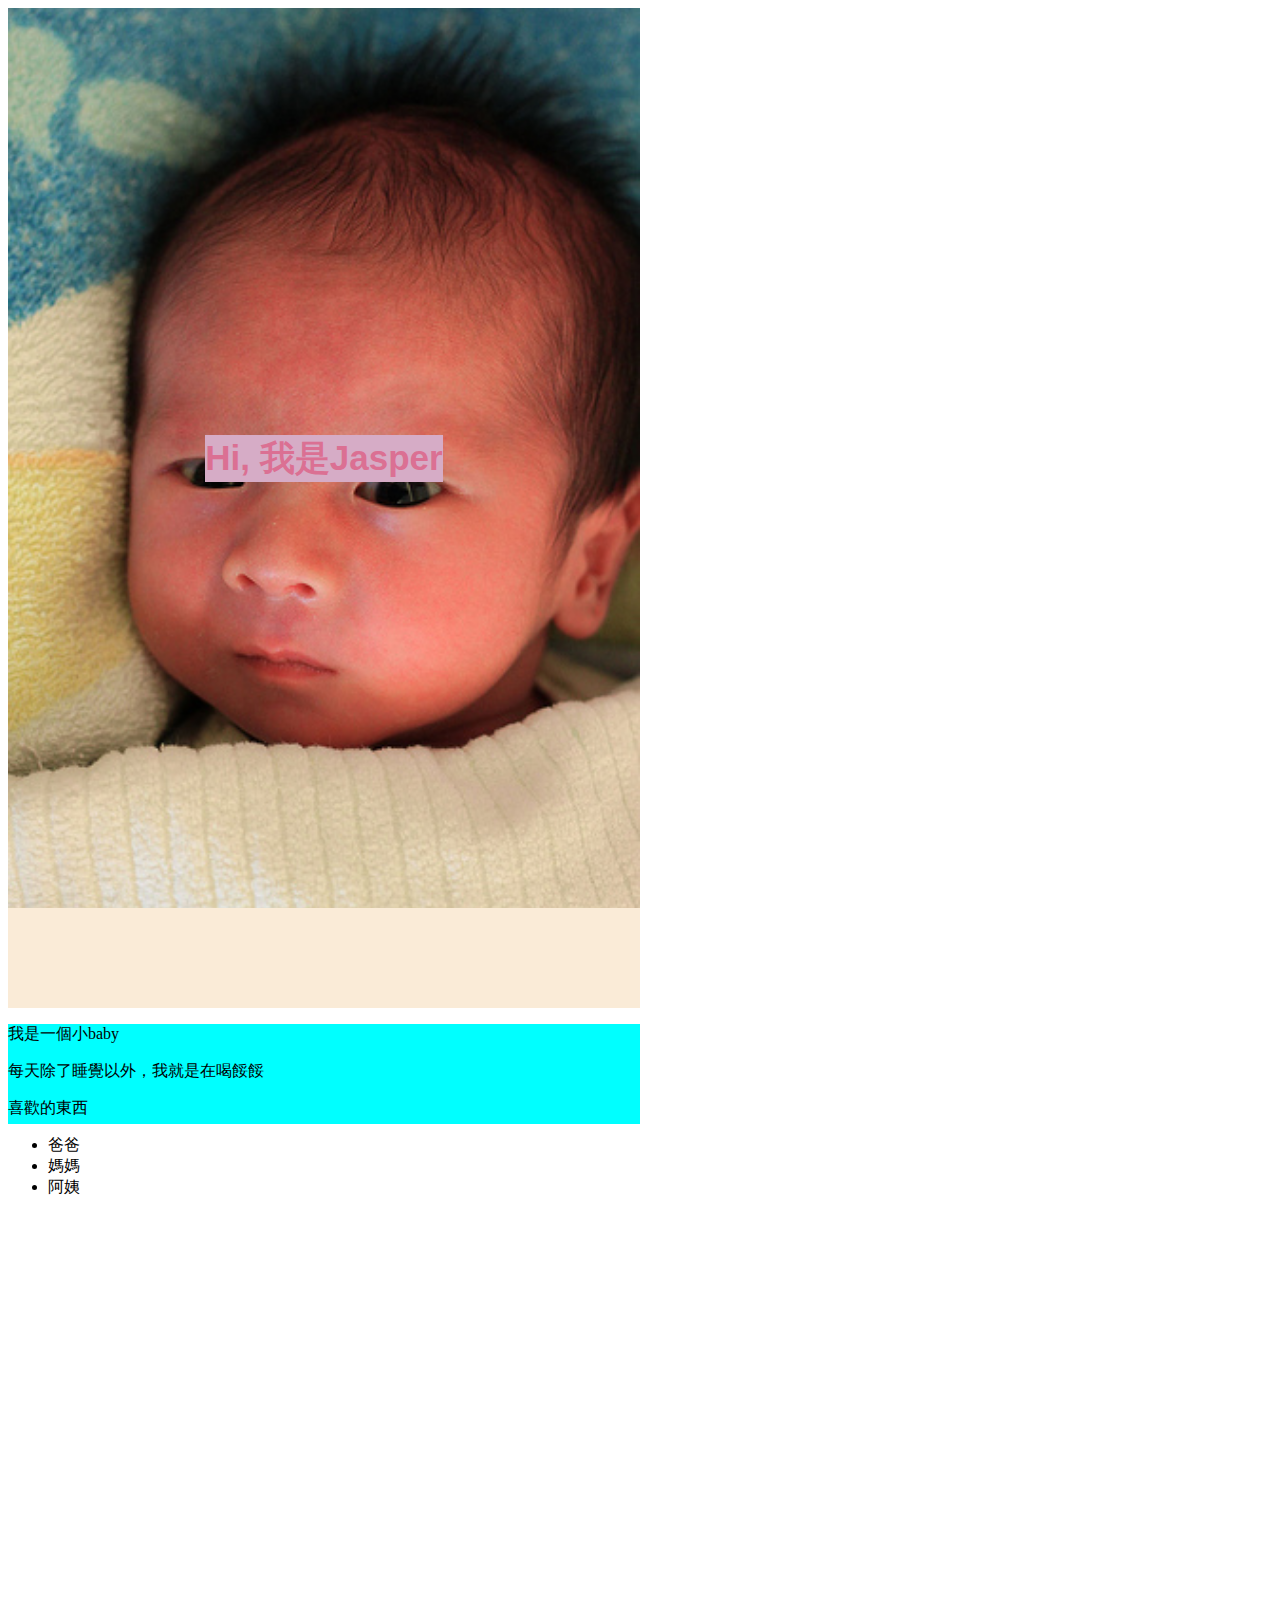
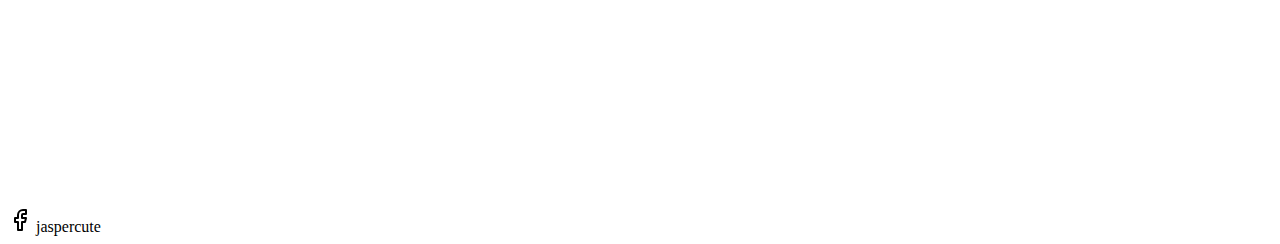
==== index.html @ be3c5577 "create project" ====
<!DOCTYPE html>
<html lang="en">
<head>
    <meta charset="UTF-8">
    <meta name="viewport" content="width=device-width, initial-scale=1.0">
    <meta http-equiv="X-UA-Compatible" content="ie=edge">
    <title>Document</title>
    <link rel="stylesheet" href="style.css">
</head>
<body>
    <section class="home">
       
    <!-- <img src="2W Jasper 2.jpg" alt=""/> -->
    <h1>Hi, 我是Jasper</h1>
    </section>

<section class="about-me">
    <div class="left"></div>
    <div class="right">
        <div class="text">
    <p>我是一個小baby<br/></p>
    <p>每天除了睡覺以外，我就是在喝餒餒<br/></p>

    <p>喜歡的東西<br/></p>
    <ul>
            <li>爸爸</li>
            <li>媽媽</li>
            <li>阿姨</li>
           </ul>
        </div>
    </div>
            </section>

           <div>
               <img src="facebook.svg" />
               <a>jaspercute</a>
            </div>

</body>
</html>
---- style.css ----
@import url('https://fonts.googleapis.com/css?family=Noto+Sans+TC&display=swap');

h1{
font-size:35px; 
font-family:Arial; 
color:palevioletred;
background-color:rgb(214, 172, 198)
}

.大標題｛
color:red;   
}

body{background-color:black;}

/* *{
box-sizing: border-box; 
padding: 0; 
margin: 0;
} */
.home{
    width: 50%;
    height: 100vh;
    background-image: url('2W Jasper 2.jpg'); 
    background-size: cover;
    background-position: center;
    display: flex;
    justify-content: center;
    align-items: center;
}
.about-me{
    windows: 100%;
    height: 100vh; 
    background-color: blueviolet
    display: flex; 
}
.left{
    height: 100px; 
    width: 50%;
    background-color: antiquewhite
}
.right{
    height: 100px;
    width: 50%;  
    background-color: aqua
}
.contact{
    width: 100%; 
    height: 100vh; 
    background-color: azure
}
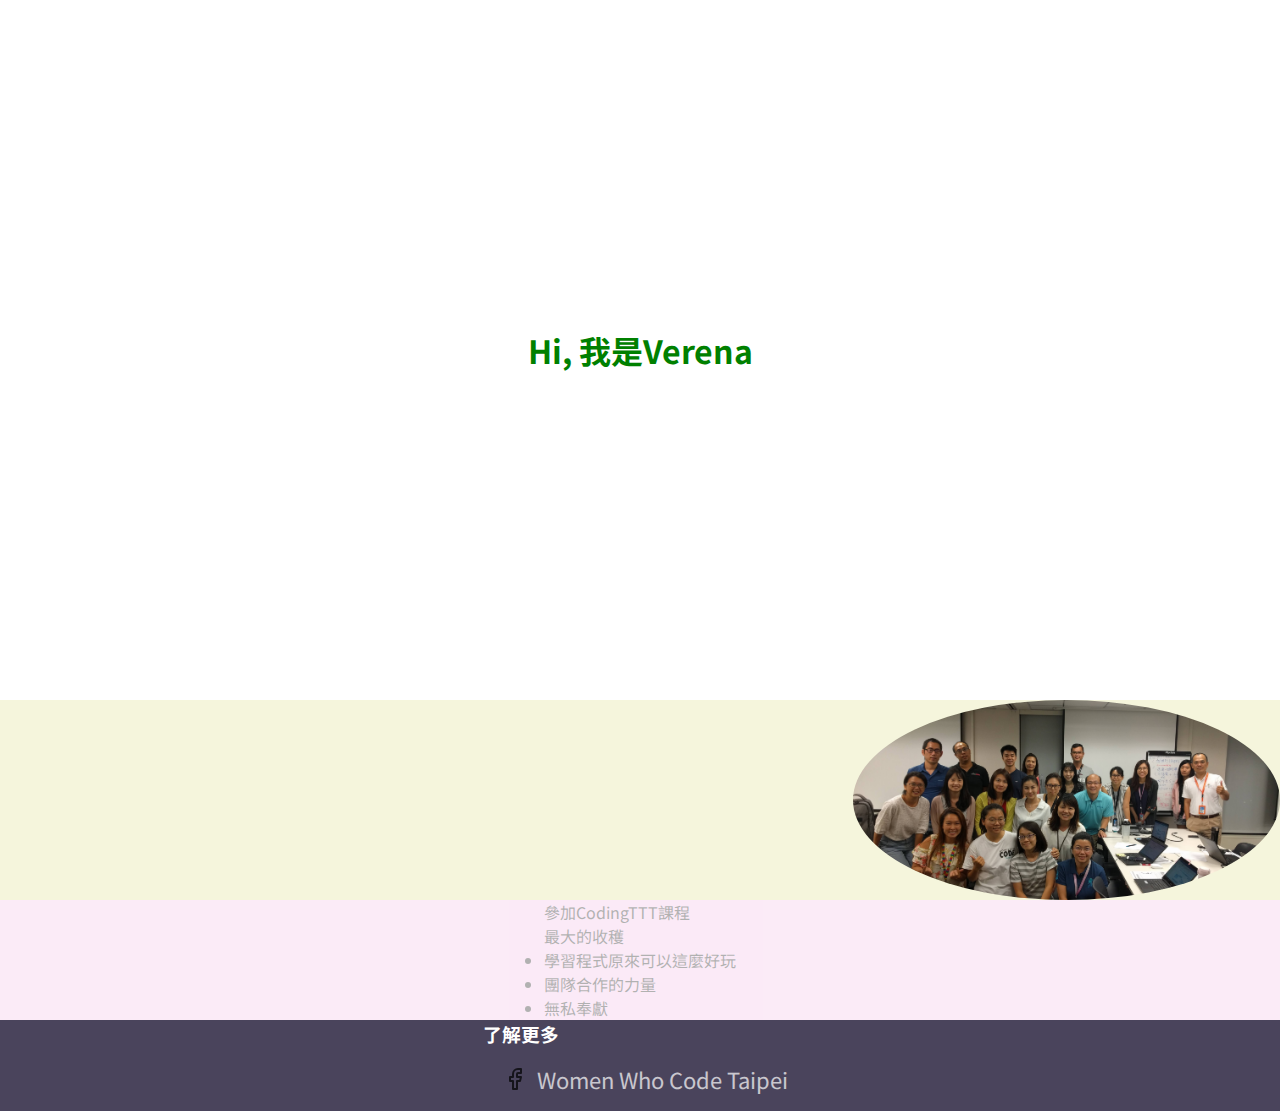
==== commit 0c74379f: "1016update" ====
--- a/index.html
+++ b/index.html
@@ -8,33 +8,37 @@
     <link rel="stylesheet" href="style.css">
 </head>
 <body>
-    <section class="home">
+    <section id="home" class="home">
        
     <!-- <img src="2W Jasper 2.jpg" alt=""/> -->
-    <h1>Hi, 我是Jasper</h1>
+        <h1>Hi, 我是Verena</h1>
     </section>
 
-<section class="about-me">
-    <div class="left"></div>
-    <div class="right">
-        <div class="text">
-    <p>我是一個小baby<br/></p>
-    <p>每天除了睡覺以外，我就是在喝餒餒<br/></p>
-
-    <p>喜歡的東西<br/></p>
-    <ul>
-            <li>爸爸</li>
-            <li>媽媽</li>
-            <li>阿姨</li>
-           </ul>
+    <section id="content" class="content">
+        <div class="left"></div>
+        <div class="middle"></div>
+        <div class="right"></div>
+    </section>
+    <section class="about-me">
+        <div>
+            <p>參加CodingTTT課程<br/></p>
+                       <p>最大的收穫<br/></p>
+            <ul>
+                <li>學習程式原來可以這麼好玩</li>
+                <li>團隊合作的力量</li>
+                <li>無私奉獻</li>
+            </ul>
         </div>
-    </div>
-            </section>
-
-           <div>
-               <img src="facebook.svg" />
-               <a>jaspercute</a>
-            </div>
+    </section>
+    <section id="contact" class="contact">
+        <div class="contact-content">
+            <h3>了解更多</h3>
+            <a href="">
+            <img src="facebook.svg" />
+            <span>Women Who Code Taipei</span>
+            </a>
+        </div>
+    </section>
 
 </body>
 </html>--- a/style.css
+++ b/style.css
@@ -1,51 +1,102 @@
-@import url('https://fonts.googleapis.com/css?family=Noto+Sans+TC&display=swap');
-
-h1{
-font-size:35px; 
-font-family:Arial; 
-color:palevioletred;
-background-color:rgb(214, 172, 198)
+@import url("https://fonts.googleapis.com/css?family=Noto+Sans+TC:300,700&display=swap&subset=chinese-traditional");
+* {
+  margin: 0;
+  padding: 0;
+  box-sizing: border-box;
 }
-
-.大標題｛
-color:red;   
+body {
+  font-family: "Noto Sans TC", sans-serif;
 }
-
-body{background-color:black;}
-
-/* *{
-box-sizing: border-box; 
-padding: 0; 
-margin: 0;
-} */
-.home{
-    width: 50%;
-    height: 100vh;
-    background-image: url('2W Jasper 2.jpg'); 
+.home {
+    background-image: url("ice.jpg");
     background-size: cover;
-    background-position: center;
     display: flex;
     justify-content: center;
     align-items: center;
+    color: white;
+    height: 700px
+  }
+.home h1 {
+    color: green;
 }
-.about-me{
-    windows: 100%;
-    height: 100vh; 
-    background-color: blueviolet
-    display: flex; 
-}
-.left{
-    height: 100px; 
-    width: 50%;
-    background-color: antiquewhite
-}
-.right{
-    height: 100px;
-    width: 50%;  
-    background-color: aqua
-}
-.contact{
-    width: 100%; 
-    height: 100vh; 
-    background-color: azure
-}+  .content {
+    display: flex;
+    background-color: beige; 
+    height: 200px;
+  }
+  .left {
+    flex: 1;
+    background-image: url("teach.jpg");
+    background-size: cover;
+    background-position: center;
+    border-radius: 50%;
+    /* width: 50%;
+    height: 100%;
+    background-image: url("my-photo.jpg");
+    background-size: cover;
+    background-position: center;
+    height: 500px */
+  }
+  
+  .middle {
+    flex: 1;
+    background-image: url("team.jpg");
+    background-size: cover;
+    background-position: center;
+    border-radius: 50%;
+    /* width: 50%;
+    height: 100%;
+    background-image: url("my-photo.jpg");
+    background-size: cover;
+    background-position: center;
+    height: 500px */
+  }
+  .right {
+    flex: 1;
+    background-image: url("group.jpg");
+    background-size: cover;
+    background-position: center;
+    border-radius: 50%;
+    /* width: 50%;
+    height: 500px;
+    background-color: #222222;
+    color: #ffffff;
+    display: flex;
+    justify-content: center;
+    align-items: center;
+    line-height: 250%; */
+  }
+  .about-me {
+      opacity: 30%;
+      background-color: rgba(219, 55, 178, 0.336);
+      display: flex;
+      justify-content: center;
+    }
+
+  .contact {
+    background-color: rgb(74, 68, 92);
+    display: flex;
+    justify-content: center;
+    align-items: center;
+    color: #ffffff;
+  }
+  
+  .contact-content {
+    display: flex;
+    flex-direction: column;
+  }
+  
+  .contact-content a {
+    display: flex;
+    align-items: center;
+    justify-content: flex-start;
+    font-size: 22px;
+    text-decoration: none;
+    opacity: 0.7;
+    margin: 10px;
+    color: #ffffff;
+  }
+  .contact-content img {
+    margin: 10px;
+  }
+  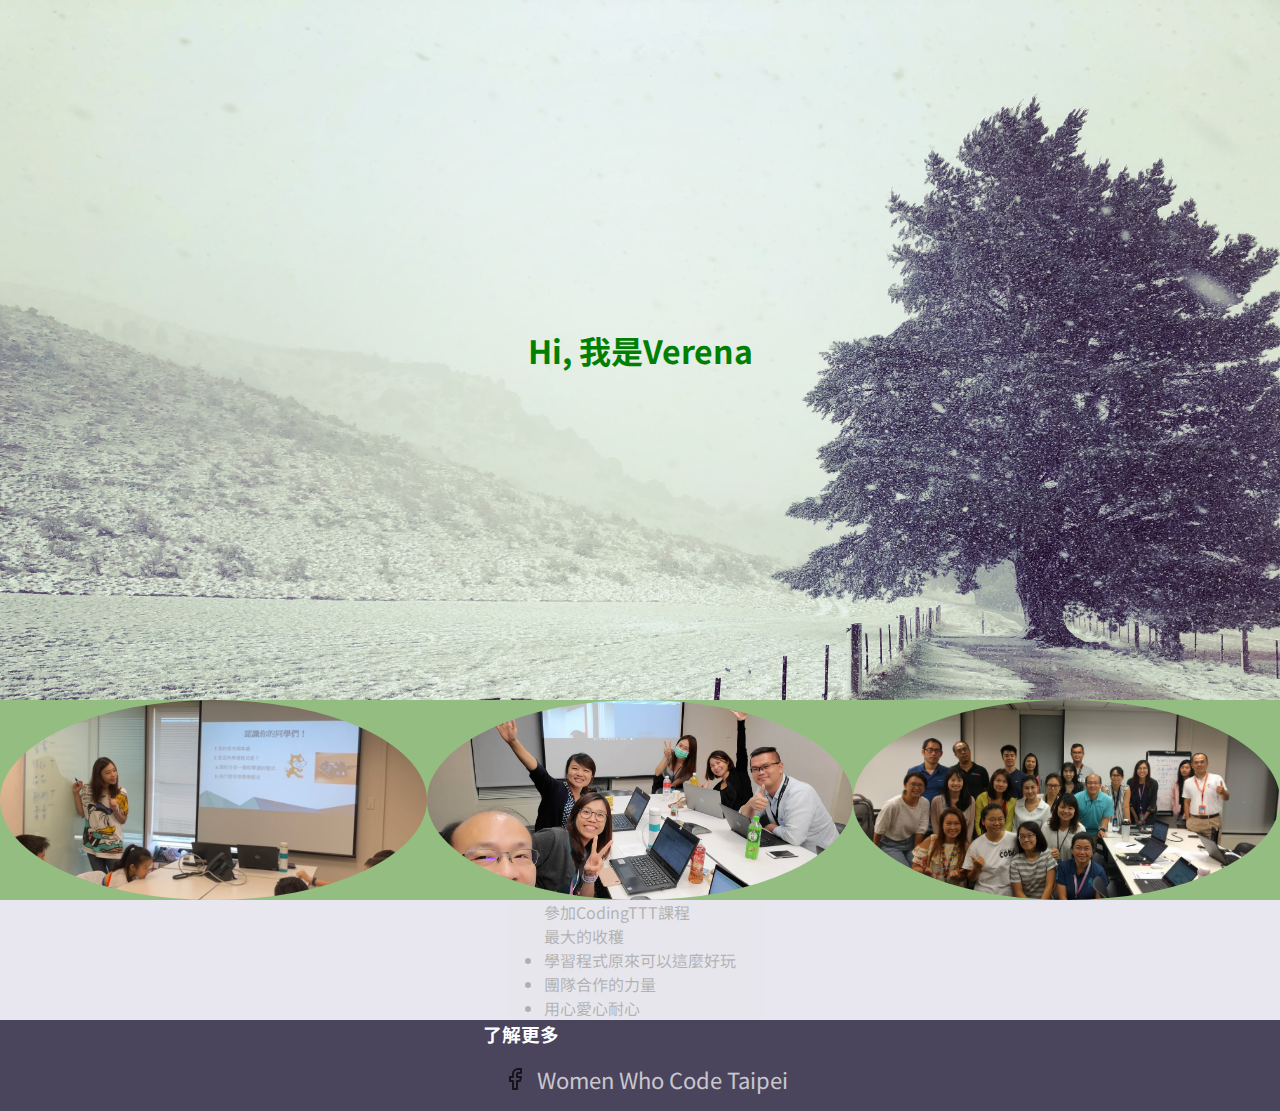
==== commit e19fae7c: "1017" ====
--- a/index.html
+++ b/index.html
@@ -26,7 +26,7 @@
             <ul>
                 <li>學習程式原來可以這麼好玩</li>
                 <li>團隊合作的力量</li>
-                <li>無私奉獻</li>
+                <li>用心愛心耐心</li>
             </ul>
         </div>
     </section>
--- a/style.css
+++ b/style.css
@@ -8,7 +8,7 @@
   font-family: "Noto Sans TC", sans-serif;
 }
 .home {
-    background-image: url("ice.jpg");
+    background-image: url("ice.JPG");
     background-size: cover;
     display: flex;
     justify-content: center;
@@ -21,12 +21,12 @@
 }
   .content {
     display: flex;
-    background-color: beige; 
+    background-color: rgb(148, 189, 129); 
     height: 200px;
   }
   .left {
     flex: 1;
-    background-image: url("teach.jpg");
+    background-image: url("teach.JPG");
     background-size: cover;
     background-position: center;
     border-radius: 50%;
@@ -40,7 +40,7 @@
   
   .middle {
     flex: 1;
-    background-image: url("team.jpg");
+    background-image: url("team.JPG");
     background-size: cover;
     background-position: center;
     border-radius: 50%;
@@ -68,7 +68,7 @@
   }
   .about-me {
       opacity: 30%;
-      background-color: rgba(219, 55, 178, 0.336);
+      background-color: rgba(25, 14, 88, 0.336);
       display: flex;
       justify-content: center;
     }
